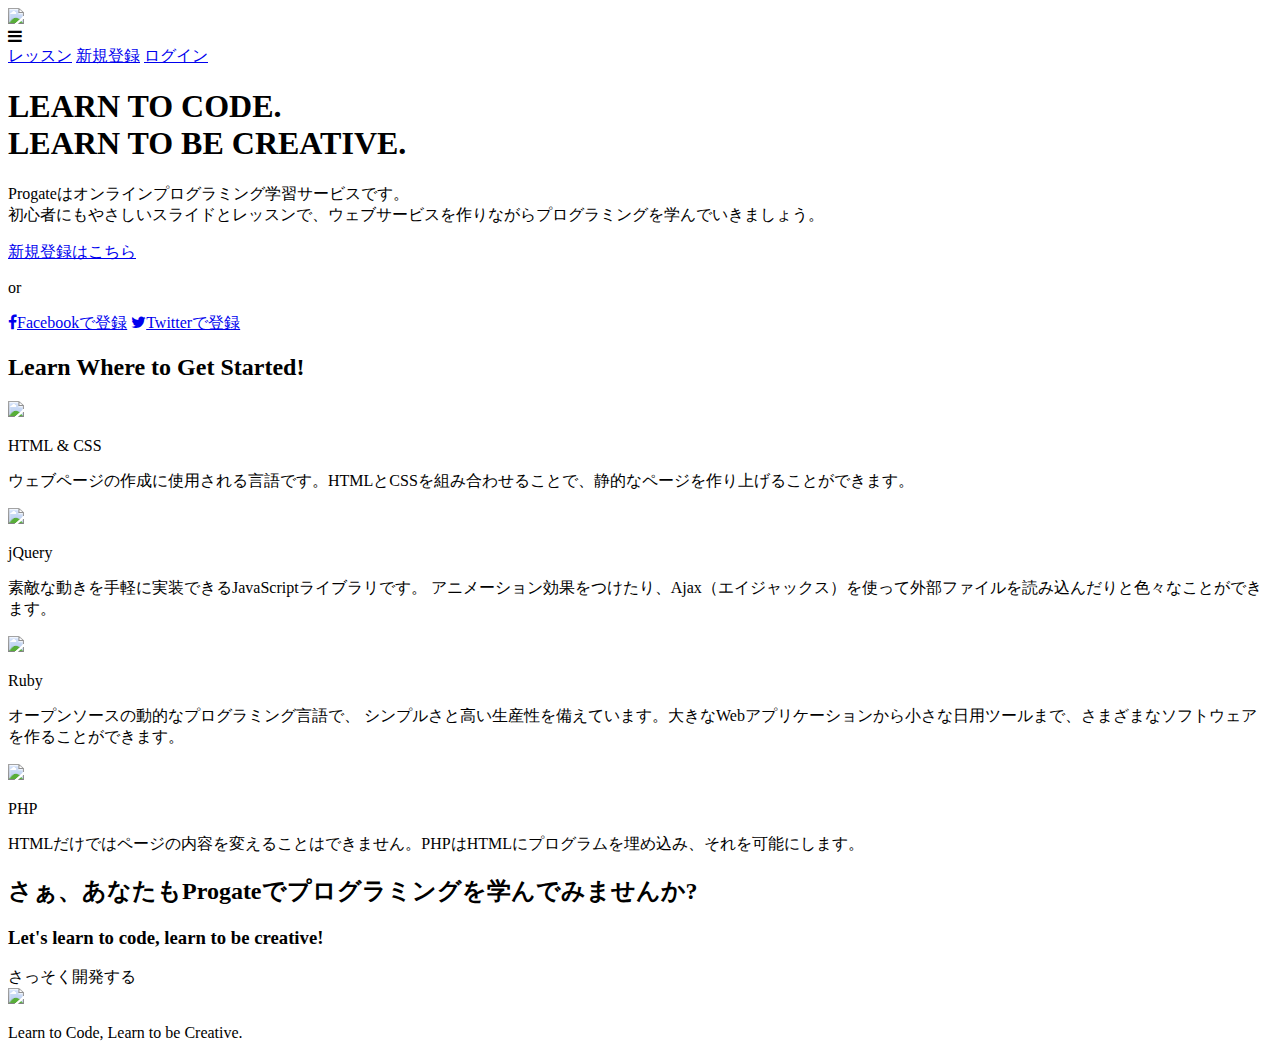
==== index.html @ c31d8115 "Create index.html" ====
<!DOCTYPE html>
<html>
<head>
  <meta charset="utf-8">
  <meta name="viewport" content="width=device-width, initial-scale=1.0">
  <title>Progate</title>
  <link href="https://maxcdn.bootstrapcdn.com/font-awesome/4.7.0/css/font-awesome.min.css" rel="stylesheet" integrity="sha384-wvfXpqpZZVQGK6TAh5PVlGOfQNHSoD2xbE+QkPxCAFlNEevoEH3Sl0sibVcOQVnN" crossorigin="anonymous">
  <link rel="stylesheet" type="text/css" href="stylesheet.css">
</head>
<body>
  <header>
    <div class="container">
      <div class="header-left">
        <img class="logo" src="https://prog-8.com/images/html/advanced/main_logo.png">
      </div>
      <span class="fa fa-bars menu-icon"></span>
      <div class="header-right">
        <a href="#">レッスン</a>
        <a href="#">新規登録</a>
        <a href="#" class="login">ログイン</a>
      </div>
    </div>
  </header>
  <div class="top-wrapper">
    <div class="container">
      <h1>LEARN TO CODE.<br>LEARN TO BE CREATIVE.</h1>
      <p>Progateはオンラインプログラミング学習サービスです。<br>初心者にもやさしいスライドとレッスンで、ウェブサービスを作りながらプログラミングを学んでいきましょう。</p>
      <div class="btn-wrapper">
        <a href="#" class="btn signup">新規登録はこちら</a>
        <p>or</p>
        <a href="#" class="btn facebook"><span class="fa fa-facebook"></span>Facebookで登録</a>
        <a href="#" class="btn twitter"><span class="fa fa-twitter"></span>Twitterで登録</a>
      </div>
    </div>
  </div>
  <div class="lesson-wrapper">
    <div class="container">
      <div class="heading">
        <h2>Learn Where to Get Started!</h2>
      </div>
      <div class="lessons">
        <div class="lesson">
          <div class="lesson-icon">
            <img src="https://prog-8.com/images/html/advanced/html.png">
            <p>HTML & CSS</p>
          </div>
          <p class="text-contents">ウェブページの作成に使用される言語です。HTMLとCSSを組み合わせることで、静的なページを作り上げることができます。</p>
        </div>
        <div class="lesson">
          <div class="lesson-icon">
            <img src="https://prog-8.com/images/html/advanced/jQuery.png">
            <p>jQuery</p>
          </div>
          <p class="text-contents">素敵な動きを手軽に実装できるJavaScriptライブラリです。 アニメーション効果をつけたり、Ajax（エイジャックス）を使って外部ファイルを読み込んだりと色々なことができます。</p>
        </div>
        <div class="lesson">
          <div class="lesson-icon">
            <img src="https://prog-8.com/images/html/advanced/ruby.png">
            <p>Ruby</p>
          </div>
          <p class="text-contents">オープンソースの動的なプログラミング言語で、 シンプルさと高い生産性を備えています。大きなWebアプリケーションから小さな日用ツールまで、さまざまなソフトウェアを作ることができます。</p>
        </div>
        <div class="lesson">
          <div class="lesson-icon">
            <img src="https://prog-8.com/images/html/advanced/php.png">
            <p>PHP</p>
          </div>
          <p class="text-contents">HTMLだけではページの内容を変えることはできません。PHPはHTMLにプログラムを埋め込み、それを可能にします。</p>
        </div>
      </div>
      <div class="clear"></div>
    </div>
  </div>
  <div class="message-wrapper">
    <div class="container">
      <div class="heading">
        <h2>さぁ、あなたもProgateでプログラミングを学んでみませんか?</h2>
        <h3>Let's learn to code, learn to be creative!</h3>
      </div>
      <span class="btn message">さっそく開発する</span>
    </div>
  </div>
  <footer>
    <div class="container">
      <img src="https://prog-8.com/images/html/advanced/footer_logo.png">
      <p>Learn to Code, Learn to be Creative.</p>
    </div>
  </footer>
</body>
</html>
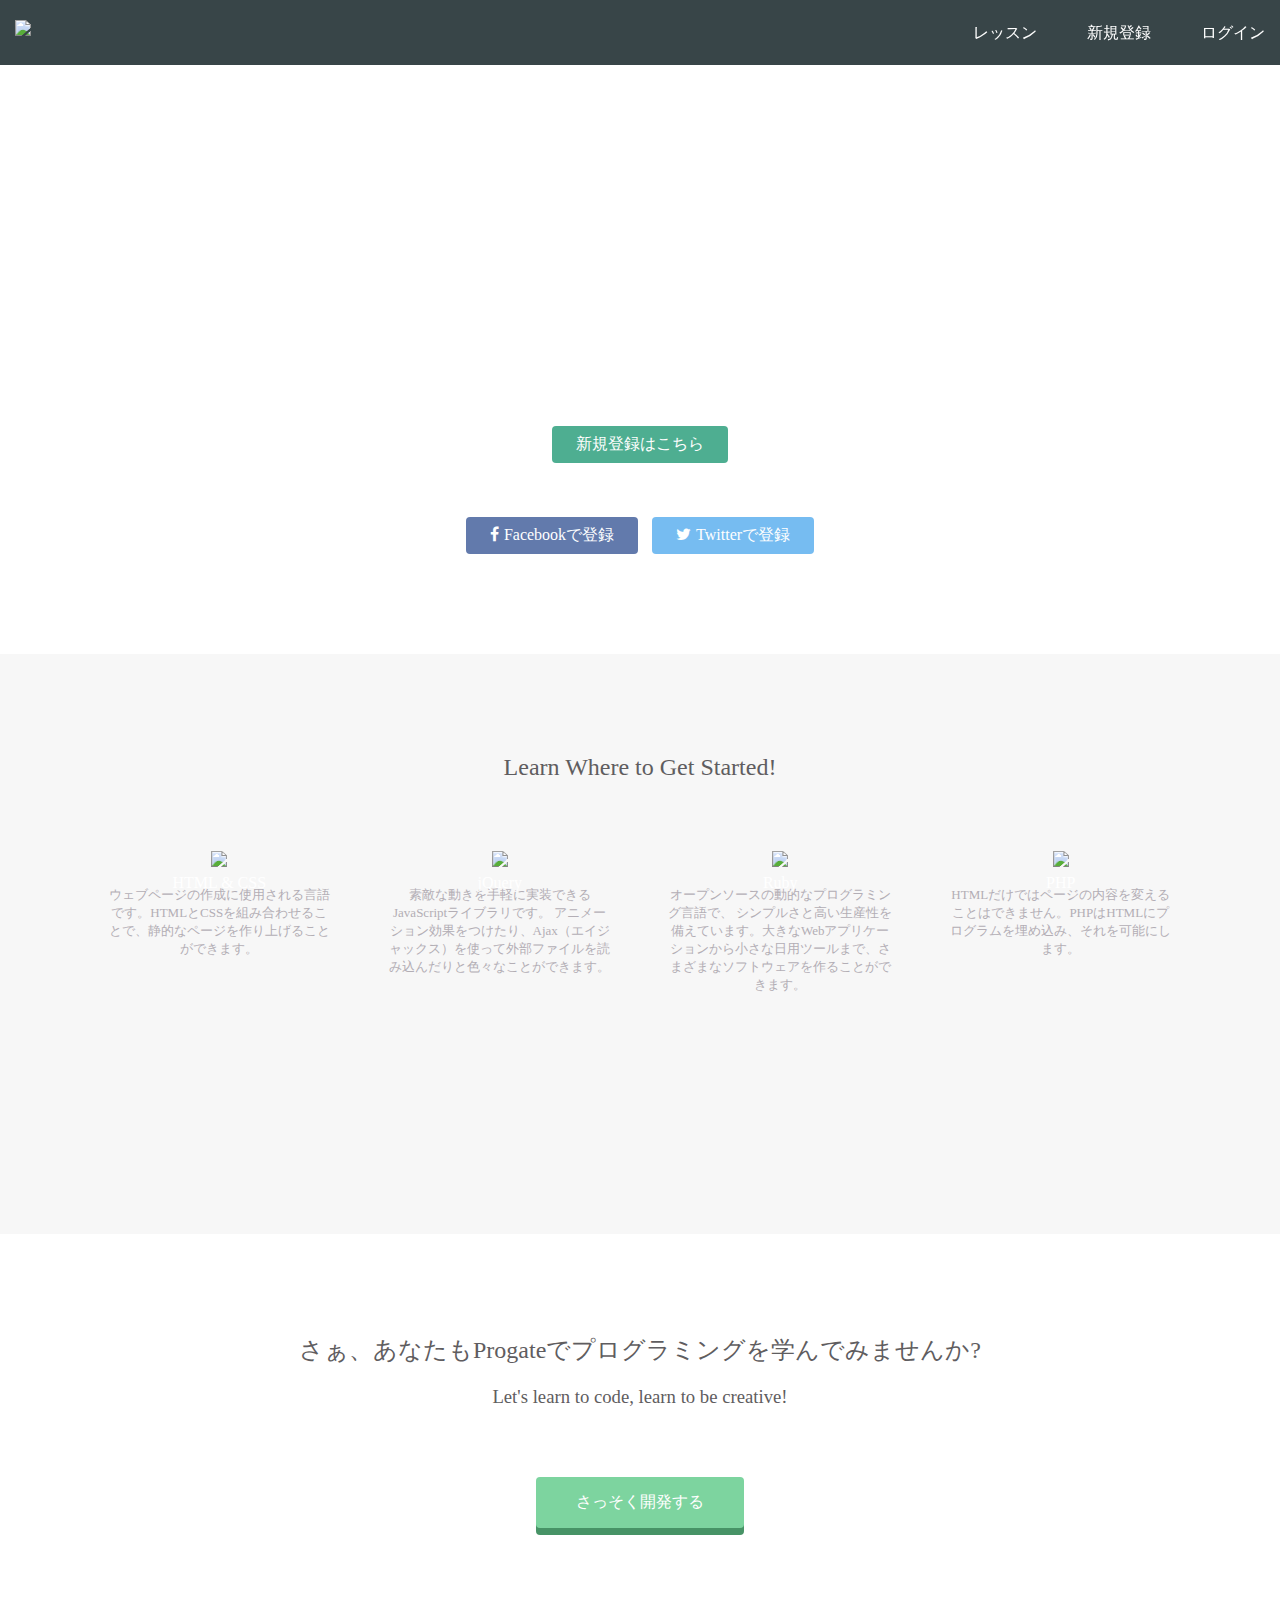
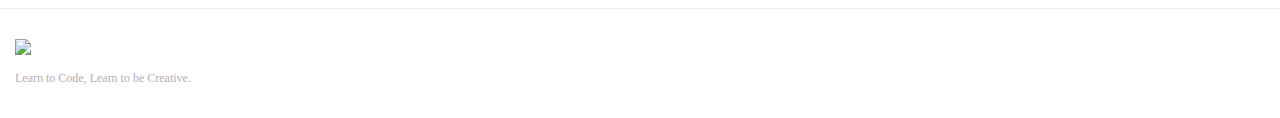
==== commit 491a4feb: "Update index.html" ====
--- a/index.html
+++ b/index.html
@@ -3,7 +3,7 @@
 <head>
   <meta charset="utf-8">
   <meta name="viewport" content="width=device-width, initial-scale=1.0">
-  <title>Progate</title>
+  <title>オルドヌング_Ordnung</title>
   <link href="https://maxcdn.bootstrapcdn.com/font-awesome/4.7.0/css/font-awesome.min.css" rel="stylesheet" integrity="sha384-wvfXpqpZZVQGK6TAh5PVlGOfQNHSoD2xbE+QkPxCAFlNEevoEH3Sl0sibVcOQVnN" crossorigin="anonymous">
   <link rel="stylesheet" type="text/css" href="stylesheet.css">
 </head>
--- a/stylesheet.css
+++ b/stylesheet.css
@@ -0,0 +1,271 @@
+* {
+  box-sizing: border-box;
+}
+
+body {
+  margin: 0;
+  font-family: "Hiragino Kaku Gothic ProN";
+}
+
+a {
+  text-decoration: none;
+}
+
+.container {
+  width: 100%;
+  padding: 0 15px;
+  margin: 0 auto;
+}
+
+.top-wrapper {
+  padding: 180px 0 100px 0;
+  background-image: url(top.png);
+  background-size: cover;
+  color: white;
+  text-align: center;
+}
+
+.top-wrapper h1 {
+  opacity: 0.7;
+  font-size: 45px;
+  letter-spacing: 5px;
+}
+
+.top-wrapper p {
+  opacity: 0.7;
+  font-size: 16px;
+  margin-bottom: 40px;
+}
+
+.btn-wrapper {
+  text-align: center;
+}
+
+.btn-wrapper p {
+  margin-bottom: 20px;
+}
+
+.signup {
+  background-color: #239b76;
+}
+
+.facebook {
+  background-color: #3b5998;
+  margin-right: 10px;
+}
+
+.twitter {
+  background-color: #55acee;
+}
+
+.btn {
+  padding: 8px 24px;
+  color: white;
+  display: inline-block;
+  opacity: 0.8;
+  border-radius: 4px;
+  text-align: center;
+}
+
+.btn:hover {
+  opacity: 1;
+}
+
+.fa {
+  margin-right: 5px;
+}
+
+header {
+  height: 65px;
+  width: 100%;
+  background-color: rgba(34,49,52,0.9);
+  position :fixed;
+  top: 0;
+  z-index: 10;
+}
+
+.logo {
+  width: 124px;
+  margin-top: 20px;
+}
+
+.header-left {
+  float: left;
+}
+
+.header-right {
+  float: right;
+  margin-right: -25px;
+}
+
+.header-right a {
+  line-height: 65px;
+  padding: 0 25px;
+  color: white;
+  display: block;
+  float: left;
+  transition: all 0.5s;
+}
+
+.header-right a:hover {
+  background-color: rgba(255,255,255,0.3);
+}
+
+.lesson-wrapper {
+  height: 580px;
+  padding-bottom: 80px;
+  padding-left: 5%;
+  padding-right: 5%;
+  background-color: #f7f7f7;
+  text-align: center;
+}
+
+.heading {
+  padding-top: 80px;
+  padding-bottom: 50px;
+  color: #5f5d60;
+}
+
+.heading h2 {
+  font-weight: normal;
+}
+
+.lesson {
+  float: left;
+  width: 25%;
+}
+
+.lesson-icon {
+  position: relative;
+}
+
+.lesson-icon p {
+  position: absolute;
+  top: 37%;
+  width: 100%;
+  color: white;
+}
+
+.text-contents {
+  width: 80%;
+  display: inline-block;
+  margin-top: 15px;
+  font-size: 13px;
+  color: #b3aeb5;
+}
+
+.heading h3 {
+  font-weight: normal;
+}
+
+.message-wrapper {
+  border-bottom: 1px solid #eee;
+  padding-bottom: 80px;
+  text-align: center;
+}
+
+.message {
+  padding: 15px 40px;
+  background-color: #5dca88;
+  cursor: pointer;
+  box-shadow: 0px 7px #1a7940;
+}
+
+.message:active {
+  position: relative;
+  top: 7px;
+  box-shadow: none;
+}
+
+footer img {
+  width: 125px;
+}
+
+footer p {
+  color: #b3aeb5;
+  font-size: 12px;
+}
+
+footer {
+  padding-top: 30px;
+  padding-bottom: 20px;
+}
+
+.menu-icon {
+  color: white;
+  float: right;
+  font-size: 25px;
+  padding: 21px 0;
+  display: none;
+}
+
+.clear {
+  clear: left;
+}
+
+@media all and (max-width: 1000px) {
+  .lesson {
+    width: 50%;
+    margin-bottom: 50px;
+  }
+
+  .lesson-wrapper {
+    height: 990px;
+  }
+
+  footer {
+    text-align: center;
+  }
+}
+
+@media all and (max-width: 750px) {
+  .top-wrapper h1 {
+    font-size: 32px;
+  }
+
+  .heading h2 {
+    font-size: 20px;
+  }
+}
+
+@media all and (max-width: 670px) {
+  .header-right {
+    display: none;
+  }
+
+  .menu-icon {
+    display: block;
+  }
+
+  .top-wrapper .btn {
+    width: 100%;
+  }
+
+  .twitter {
+    margin-top: 10px;
+  }
+
+  .top-wrapper {
+    text-align: left;
+  }
+
+  .top-wrapper h1 {
+    font-size: 24px;
+  }
+
+  .top-wrapper p {
+    font-size: 14px;
+  }
+
+  .lesson {
+    width: 100%;
+  }
+
+  .lesson-wrapper {
+    height: 1700px;
+  }
+
+  .message-wrapper .btn {
+    width: 100%;
+  }
+}
